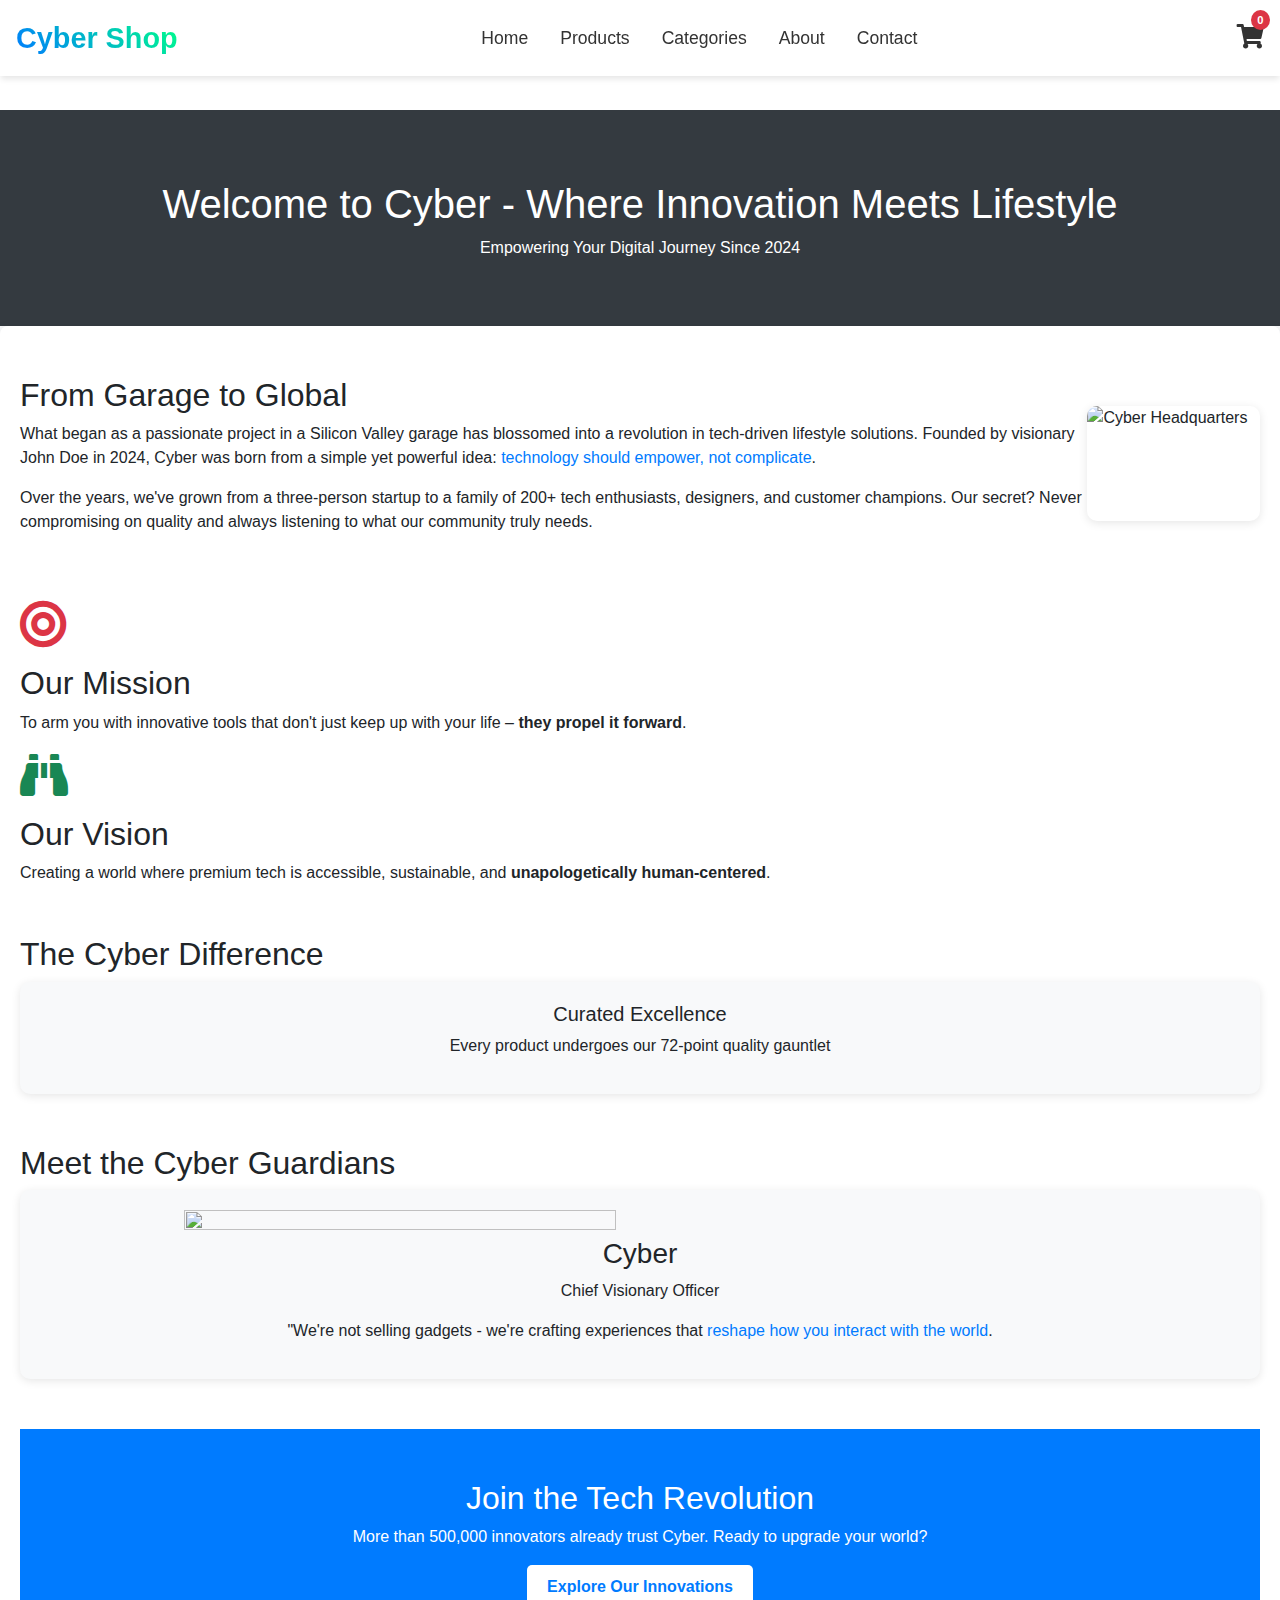
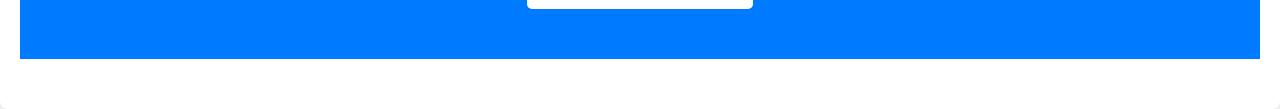
==== about.html @ f2ad91be "Initial commit" ====
<!DOCTYPE html>
<html lang="en">
  <head>
    <meta charset="UTF-8" />
    <meta name="viewport" content="width=device-width, initial-scale=1.0" />
    <title>About Us - Cyber Shop</title>
    <link
      rel="stylesheet"
      href="https://cdnjs.cloudflare.com/ajax/libs/font-awesome/5.15.4/css/all.min.css"
    />
    <link
      rel="stylesheet"
      href="https://stackpath.bootstrapcdn.com/bootstrap/5.3.0/css/bootstrap.min.css"
    />
    <link rel="stylesheet" href="style.css" />
  </head>
  <body>
    <header>
      <nav class="navbar">
        <div class="logo">
          <a href="index.html">Cyber Shop</a>
        </div>
        <ul class="nav-menu">
          <li class="nav-item">
            <a href="index.html" class="nav-link">Home</a>
          </li>
          <li class="nav-item">
            <a href="products.html" class="nav-link">Products</a>
          </li>
          <li class="nav-item">
            <a href="categories.html" class="nav-link">Categories</a>
          </li>
          <li class="nav-item">
            <a href="about.html" class="nav-link">About</a>
          </li>
          <li class="nav-item">
            <a href="contact.html" class="nav-link">Contact</a>
          </li>
        </ul>
        <div class="cart-icon">
          <a href="cart.html" class="nav-link">
            <i class="fas fa-shopping-cart"></i>
            <span class="cart-count">0</span>
          </a>
        </div>
        <div class="hamburger">
          <span class="bar"></span>
          <span class="bar"></span>
          <span class="bar"></span>
        </div>
      </nav>
    </header>

    <main class="about-container">
      <div class="about-hero">
        <h1>Welcome to Cyber - Where Innovation Meets Lifestyle</h1>
        <p>Empowering Your Digital Journey Since 2024</p>
      </div>

      <section class="about-content">
        <div class="about-story">
          <div class="text">
            <h2>From Garage to Global</h2>
            <p>
              What began as a passionate project in a Silicon Valley garage has
              blossomed into a revolution in tech-driven lifestyle solutions.
              Founded by visionary John Doe in 2024, Cyber was born from a
              simple yet powerful idea:
              <span style="color: #007bff"
                >technology should empower, not complicate</span
              >.
            </p>
            <p>
              Over the years, we've grown from a three-person startup to a
              family of 200+ tech enthusiasts, designers, and customer
              champions. Our secret? Never compromising on quality and always
              listening to what our community truly needs.
            </p>
          </div>
          <img
            src="images/img38.jpg"
            alt="Cyber Headquarters"
            width="300"
            height="200"
          />
        </div>

        <div class="mission-vision">
          <i class="fas fa-bullseye fa-3x text-danger mb-3"></i>
          <h2>Our Mission</h2>
          <p>
            To arm you with innovative tools that don't just keep up with your
            life – <strong>they propel it forward</strong>.
          </p>
          <i class="fas fa-binoculars fa-3x text-success mb-3"></i>
          <h2>Our Vision</h2>
          <p>
            Creating a world where premium tech is accessible, sustainable, and
            <strong>unapologetically human-centered</strong>.
          </p>
        </div>

        <div class="core-values">
          <h2>The Cyber Difference</h2>
          <div class="card">
            <h5>Curated Excellence</h5>
            <p>Every product undergoes our 72-point quality gauntlet</p>
          </div>
        </div>

        <div class="team-section">
          <h2>Meet the Cyber Guardians</h2>
          <div class="card">
            <img
              src="images/img37.jpg"
              alt=""
              width="60%"
              height="50%"
            />
            <h3>Cyber</h3>
            <p>Chief Visionary Officer</p>
            <p>
              "We're not selling gadgets - we're crafting experiences that
              <span style="color: #007bff"
                >reshape how you interact with the world</span
              >.
            </p>
          </div>
        </div>

        <div class="community-cta">
          <h2>Join the Tech Revolution</h2>
          <p>
            More than 500,000 innovators already trust Cyber. Ready to upgrade
            your world?
          </p>
          <a href="products.html" class="btn"
            >Explore Our Innovations</a
          >
        </div>
      </section>
    </main>
    <script src="https://code.jquery.com/jquery-3.6.0.min.js"></script>
    <script src="https://stackpath.bootstrapcdn.com/bootstrap/5.3.0/js/bootstrap.bundle.min.js"></script>
    <script src="index.js"></script>
  </body>
</html>
---- style.css ----
body {
  font-family: Arial, sans-serif;
  margin: 0;
  padding: 0;
  padding-top: 70px;
  background-color: #f8f9fa;
}

h1 {
  text-align: center;
  margin-top: 20px;
}

.product {
  display: flex;
  flex-direction: column;
  align-items: center;
  margin: 20px;
  padding: 20px;
  width: 300px; /* Set a fixed width for testing */
}

.product img {
  width: 100%;
  height: 200px;
  object-fit: cover;
  border-radius: 8px 8px 0 0;
}

.product h3 {
  margin-top: 10px;
  font-size: 1.2rem;
}

.product p {
  margin-top: 1px;
}

.product button {
  margin-top: 10px;
  padding: 5px 10px;
  background-color: #007bff;
  color: #fff;
  border: none;
  cursor: pointer;
}

.cart-item {
  display: grid;
  grid-template-columns: 100px 1fr auto auto;
  gap: 1rem;
  align-items: center;
}

.cart-item img {
  width: 100px;
  height: 100px;
  object-fit: cover;
  border-radius: 4px;
}

.cart-item h3 {
  margin-left: 10px;
}

.cart-item p {
  margin-left: 10px;
}

.cart-item button {
  margin-left: 10px;
}

.cart-total {
  text-align: right;
  margin-top: 10px;
}

#checkout-button {
  display: block;
  margin: 20px auto;
  padding: 10px 20px;
  background-color: #28a745;
  color: #fff;
  border: none;
  border-radius: 5px;
  font-size: 1.1rem;
  cursor: pointer;
  transition: background-color 0.2s;
}

#checkout-button:hover {
  background-color: #218838;
}

#checkout-button:active {
  transform: scale(0.98);
}

.navbar {
  display: flex;
  justify-content: space-between;
  align-items: center;
  padding: 1rem 1rem;
  background-color: #343a40;
  color: white;
  box-shadow: 0 4px 6px -1px rgba(0, 0, 0, 0.1);
  position: fixed;
  width: 100%;
  top: 0;
  left: 0;
  z-index: 1000;
  box-sizing: border-box;
}

.logo a {
  font-size: 1.8rem;
  font-weight: 700;
  text-decoration: none;
  background: linear-gradient(45deg, #007bff, #00ff88);
  -webkit-background-clip: text;
  background-clip: text;
  -webkit-text-fill-color: transparent;
  transition: transform 0.3s ease;
}

.logo a:hover {
  transform: scale(1.05);
}

.nav-menu {
  display: flex;
  list-style: none;
  margin: 0;
  padding: 0;
  gap: 2rem;
}

.nav-item {
  margin: 0;
  position: relative;
}

.nav-link {
  text-decoration: none;
  color: #333;
  font-weight: 500;
  font-size: 1.1rem;
  transition: all 0.3s ease;
  padding: 0.5rem 0;
}

.nav-link::after {
  content: '';
  position: absolute;
  width: 0;
  height: 2px;
  bottom: 0;
  left: 0;
  background: linear-gradient(45deg, #007bff, #00ff88);
  transition: width 0.3s ease;
}

.nav-link:hover::after {
  width: 100%;
}

.nav-link:hover {
  color: #007bff;
}

/* Cart Icon Styles */
.cart-icon {
  display: flex;
  align-items: center;
  position: relative;
  margin-left: 1rem;
}

.cart-icon i {
  font-size: 1.5rem;
  color: #333;
  transition: color 0.3s ease;
}

.cart-icon:hover i {
  color: #007bff;
}

.cart-count {
  position: absolute;
  top: -6px;
  right: -6px;
  background: #dc3545;
  color: white;
  border-radius: 50%;
  padding: 0.1rem 0.4rem;
  font-size: 0.7rem;
  font-weight: bold;
  display: flex;
  justify-content: center;
  align-items: center;
}

.hamburger {
  display: none;
  cursor: pointer;
}

.bar {
  display: block;
  width: 25px;
  height: 3px;
  margin: 5px auto;
  background-color: #333;
  transition: all 0.3s ease;
}

@media (max-width: 768px) {
  .hamburger {
    display: block;
  }

  .hamburger.active .bar:nth-child(2) {
    opacity: 0;
  }

  .hamburger.active .bar:nth-child(1) {
    transform: translateY(8px) rotate(45deg);
  }

  .hamburger.active .bar:nth-child(3) {
    transform: translateY(-8px) rotate(-45deg);
  }

  .nav-menu {
    position: fixed;
    left: -100%;
    top: 70px;
    gap: 0;
    flex-direction: column;
    background-color: rgba(255, 255, 255, 0.95);
    width: 100%;
    text-align: center;
    transition: 0.3s;
    z-index: 999;
    padding: 1rem 0;
  }

  .nav-item {
    margin: 1.5rem 0;
    padding: 0.5rem 1rem;
    text-align: center;
  }

  .nav-menu.active {
    left: 0;
  }

  .cart-icon {
    display: flex;
  }

  .cart-icon i {
    font-size: 1.5rem;
  }

  .cart-count {
    top: -10px;
    right: 0;
  }
}

/* Categories Page Styles */
.categories-container {
  padding: 100px 2rem 2rem;
  max-width: 1200px;
  margin: 0 auto;
  padding-top: 100px;
}

.category-grid {
  display: grid;
  grid-template-columns: repeat(auto-fit, minmax(300px, 1fr));
  gap: 2rem;
  padding: 2rem 0;
}

.category-card {
  background: white;
  border-radius: 12px;
  overflow: hidden;
  box-shadow: 0 4px 6px rgba(0, 0, 0, 0.1);
  transition: transform 0.3s ease;
}

.category-card:hover {
  transform: translateY(-10px);
}

.category-card img {
  width: 100%;
  height: 200px;
  object-fit: cover;
}

.category-card h2 {
  padding: 1rem;
  margin: 0;
  color: #333;
}

.category-card p {
  padding: 0 1rem;
  color: #666;
}

.category-link {
  display: block;
  padding: 1rem;
  text-align: center;
  background: #007bff;
  color: white;
  text-decoration: none;
  margin-top: 1rem;
  transition: background-color 0.3s ease;
}

.category-link:hover {
  background: #0056b3;
}

/* About Page Styles */
.about-hero {
  background: #343a40; /* Dark background for hero section */
  color: #fff;
  padding: 50px 0;
  text-align: center;
}
.about-content {
  padding: 50px 20px;
  background: #ffffff; /* White background for content */
  border-radius: 8px; /* Rounded corners for content */
  box-shadow: 0 2px 10px rgba(0, 0, 0, 0.1);
}
.about-story {
  display: flex;
  align-items: center;
  margin-bottom: 50px;
}
.about-story img {
  max-width: 100%;
  height: auto;
  border-radius: 10px;
  box-shadow: 0 2px 10px rgba(0, 0, 0, 0.1);
}
.mission-vision,
.core-values,
.team-section {
  margin-bottom: 50px;
}
.card {
  border: none;
  border-radius: 10px;
  box-shadow: 0 2px 10px rgba(0, 0, 0, 0.1);
  text-align: center;
  padding: 20px;
  background: #f8f9fa; /* Light background for cards */
}
.community-cta {
  background: #007bff; /* Consistent primary color */
  color: #fff;
  padding: 50px 20px;
  text-align: center;
}
.btn {
  background: #ffffff; /* Button background */
  color: #007bff; /* Button text color */
  padding: 10px 20px;
  border: none;
  border-radius: 5px;
  text-decoration: none;
  font-weight: bold;
}
.btn:hover {
  background: #e9ecef; /* Button hover effect */
}

/* Contact Page Styles */
.contact-container {
  max-width: 1200px;
  margin: 2rem auto;
  padding: 0 1rem;
}

.contact-container h1 {
  text-align: center;
  margin-bottom: 2rem;
  color: #333;
}

.contact-content {
  display: grid;
  grid-template-columns: 1fr 2fr;
  gap: 3rem;
  background-color: #fff;
  padding: 2rem;
  border-radius: 8px;
  box-shadow: 0 2px 10px rgba(0, 0, 0, 0.1);
}

.contact-info {
  padding: 2rem;
  background-color: #f8f9fa;
  border-radius: 8px;
}

.contact-info h2 {
  margin-bottom: 1.5rem;
  color: #333;
}

.info-item {
  display: flex;
  align-items: center;
  margin-bottom: 1.5rem;
}

.info-item i {
  font-size: 1.2rem;
  margin-right: 1rem;
  color: #007bff;
}

.contact-form {
  padding: 1rem;
}

.form-group {
  margin-bottom: 1.5rem;
}

.form-group label {
  display: block;
  margin-bottom: 0.5rem;
  color: #333;
  font-weight: 500;
}

.form-group input,
.form-group textarea {
  width: 100%;
  padding: 0.75rem;
  border: 1px solid #ddd;
  border-radius: 4px;
  font-size: 1rem;
}

.form-group textarea {
  height: 150px;
  resize: vertical;
}

.submit-btn {
  background-color: #007bff;
  color: white;
  padding: 0.75rem 1.5rem;
  border: none;
  border-radius: 4px;
  cursor: pointer;
  font-size: 1rem;
  transition: background-color 0.3s ease;
}

.submit-btn:hover {
  background-color: #0056b3;
}

/* Responsive Design */
@media (max-width: 768px) {
  .contact-content {
    grid-template-columns: 1fr;
  }

  .contact-info {
    padding: 1.5rem;
  }
  .about-story {
    flex-direction: column; /* Side by side on larger screens */
  }
  .about-story img {
    width: 300px; /* Fixed width for image */
    height: auto; /* Maintain aspect ratio */
    margin-left: 20px; /* Space between text and image */
  }
}

/* Products Page Styles */
.products-container {
  padding: 100px 2rem 2rem;
  max-width: 1200px;
  margin: 0 auto;
  padding-top: 100px;
  background-color: #f8f9fa;
  border-radius: 8px;
}

.products-container h1 {
  text-align: center;
  margin-bottom: 2rem;
  color: #333;
}

.filters {
  display: flex;
  justify-content: center;
  gap: 1rem;
  margin-bottom: 2rem;
}

.filters select {
  padding: 0.5rem;
  border: 1px solid #ddd;
  border-radius: 4px;
  background-color: white;
  cursor: pointer;
  font-size: 1rem;
}

.product-grid {
  display: grid;
  grid-template-columns: repeat(4, 1fr);
  gap: 20px;
}

@media (max-width: 768px) {
  .product-grid {
    grid-template-columns: repeat(2, 1fr);
  }
}

.product {
  background-color: #f9f9f9; /* Light background for product cards */
  border: 1px solid #ddd; /* Light border */
  border-radius: 8px; /* Rounded corners */
  box-shadow: 0 2px 5px rgba(0, 0, 0, 0.1); /* Subtle shadow */
  margin: 10px;
  padding: 10px; /* Reduced padding */
  width: calc(30% - 20px); /* Adjusted width for three products per row */
  box-sizing: border-box; /* Include padding and border in width */
  transition: transform 0.2s; /* Smooth scaling on hover */
}

.product:hover {
  transform: scale(1.05);
}

.product img {
  max-width: 100%;
  height: 150px;
  object-fit: cover;
  border-radius: 4px;
}

.product h3 {
  margin: 10px 0;
  font-size: 1.2rem;
  color: #333;
}

.product p {
  margin: 0;
  color: #555;
}

.product button {
  padding: 10px 15px;
  background-color: #007bff;
  color: white;
  border: none;
  border-radius: 5px;
  cursor: pointer;
  transition: background-color 0.3s ease;
  display: flex;
  justify-content: center;
  align-items: center;
}

.product button:hover {
  background-color: #0056b3;
}

/* Cart Page Styles */
.cart-container {
  padding: 100px 2rem 2rem;
  max-width: 800px;
  margin: 0 auto;
  background-color: #f9f9f9;
  border-radius: 8px;
  box-shadow: 0 2px 10px rgba(0, 0, 0, 0.1);
}

.cart-items {
  display: flex;
  flex-direction: column;
  gap: 1rem;
  max-height: 400px;
  overflow-y: auto;
}

.cart-item {
  display: flex;
  align-items: center;
  padding: 1rem;
  background: white;
  border-radius: 8px;
  box-shadow: 0 1px 3px rgba(0, 0, 0, 0.1);
}

.cart-item img {
  width: 80px;
  height: 80px;
  object-fit: cover;
  border-radius: 4px;
  margin-right: 1rem;
}

.cart-item h3 {
  flex: 1;
  margin: 0;
  font-size: 1.1rem;
}

.cart-item p {
  margin: 0;
  font-weight: bold;
}

.cart-item button {
  padding: 0.5rem 1rem;
  background-color: #dc3545;
  color: white;
  border: none;
  border-radius: 4px;
  cursor: pointer;
  transition: background-color 0.3s ease;
}

.cart-item button:hover {
  background-color: #c82333;
}

.cart-summary {
  margin-top: 2rem;
  padding: 1rem;
  background: white;
  border-radius: 8px;
  box-shadow: 0 1px 3px rgba(0, 0, 0, 0.1);
}

.cart-summary .subtotal,
.cart-summary .tax,
.cart-summary .total {
  display: flex;
  justify-content: space-between;
  padding: 0.5rem 0;
}

.cart-summary .total {
  font-weight: bold;
  font-size: 1.2rem;
  border-top: 2px solid #eee;
  margin-top: 1rem;
  padding-top: 1rem;
}

#checkout-button {
  width: 100%;
  padding: 1rem;
  background: #007bff;
  color: white;
  border: none;
  border-radius: 4px;
  font-size: 1.1rem;
  cursor: pointer;
  transition: background-color 0.3s ease;
  margin-top: 1rem;
}

#checkout-button:hover {
  background: #0056b3;
}

/* Responsive Design */
@media (max-width: 768px) {
  .product-grid {
    grid-template-columns: repeat(2, 1fr);
  }

  .cart-item {
    grid-template-columns: 1fr;
    text-align: center;
    gap: 1rem;
  }

  .filters {
    flex-direction: column;
  }
}

@media (max-width: 480px) {
  .product-grid {
    grid-template-columns: 1fr;
  }
}

/* Navbar Styles */
.navbar {
  display: flex;
  justify-content: space-between;
  align-items: center;
  padding: 1rem 1rem;
  background-color: #fff;
  color: white;
  box-shadow: 0 4px 6px -1px rgba(0, 0, 0, 0.1);
  position: fixed;
  width: 100%;
  top: 0;
  left: 0;
  z-index: 1000;
  box-sizing: border-box;
}

.hamburger {
  display: none;
  cursor: pointer;
}

.cart-icon {
  display: flex;
  align-items: center;
  position: relative;
  margin-left: 1rem;
}

.bar {
  display: block;
  width: 25px;
  height: 3px;
  margin: 5px auto;
  background-color: #333;
  transition: all 0.3s ease;
}

/* Responsive Styles */
@media (max-width: 768px) {
  .navbar {
    flex-direction: row;
    justify-content: space-between;
  }

  .hamburger {
    display: block;
  }

  .nav-menu {
    display: none;
    flex-direction: column;
    position: absolute;
    top: 70px;
    left: 0;
    width: 100%;
    background-color: rgba(255, 255, 255, 0.95);
    z-index: 999;
    transition: left 0.3s ease;
    padding: 1rem 0;
  }

  .nav-menu.active {
    display: flex;
    left: 0;
  }

  .cart-icon {
    margin-left: 0;
  }
}

.cart-item-grid {
  display: grid;
  grid-template-columns: repeat(2, 1fr);
  gap: 20px;
  margin: 20px 0;
}

.cart-item {
  border: 1px solid #ccc;
  padding: 10px;
  border-radius: 5px;
  background-color: #f9f9f9;
}

/* Responsive adjustments */
@media (max-width: 768px) {
  .cart-item-grid {
    grid-template-columns: 1fr;
  }
}

/* Style for the View Product button */
.view-product-button {
  padding: 8px 12px;
  background-color: #007bff;
  color: #fff;
  border: none;
  border-radius: 5px;
  cursor: pointer;
  transition: background-color 0.3s ease;
  text-align: center;
  text-decoration: none;
}

/* Hover effect */
.view-product-button:hover {
  background-color: #0056b3;
}

/* Active effect */
.view-product-button:active {
  transform: scale(0.98);
}

/* Style for the button container */
.button-container {
  display: flex;
  gap: 10px;
  justify-content: center;
  margin-top: 10px;
}

/* Existing styles for the Add to Cart button */
.add-to-cart-button {
  padding: 8px 12px;
  background-color: #28a745;
  color: #fff;
  border: none;
  border-radius: 5px;
  cursor: pointer;
  transition: background-color 0.3s ease;
}

/* Hover effect for Add to Cart button */
.add-to-cart-button:hover {
  background-color: #218838;
}

/* Active effect for Add to Cart button */
.add-to-cart-button:active {
  transform: scale(0.98);
}

/* Modal Styles */
.modal {
  display: none;
  position: fixed;
  z-index: 1001;
  left: 0;
  top: 0;
  width: 100%;
  height: 100%;
  overflow: auto;
  background-color: rgba(0, 0, 0, 0.5);
}

.modal-content {
  background-color: white;
  margin: 10% auto;
  padding: 20px;
  border-radius: 8px;
  max-width: 600px;
  width: 90%;
  box-shadow: 0 4px 8px rgba(0, 0, 0, 0.2);
  position: relative;
}

.close-modal {
  position: absolute;
  top: 10px;
  right: 15px;
  font-size: 24px;
  font-weight: bold;
  cursor: pointer;
  color: #333;
}

.close-modal:hover {
  color: #007bff;
}

#modal-product-image {
  width: 100%;
  max-height: 300px;
  object-fit: cover;
  border-radius: 8px;
}

#modal-product-name {
  margin-top: 1rem;
  font-size: 1.5rem;
  color: #333;
}

#modal-product-description {
  margin-top: 0.5rem;
  color: #666;
}

#modal-product-price {
  margin-top: 0.5rem;
  font-size: 1.2rem;
  font-weight: bold;
  color: #007bff;
}

#add-to-cart-modal {
  width: 100%;
  padding: 0.75rem;
  background-color: #28a745;
  color: white;
  border: none;
  border-radius: 4px;
  cursor: pointer;
  font-size: 1rem;
  transition: background-color 0.3s ease;
}

#add-to-cart-modal:hover {
  background-color: #218838;
}

/* Style for the product list container */
#product-list {
  display: flex;
  flex-wrap: wrap;
  justify-content: space-between;
  margin: 20px;
}

#product-price {
  display: flex;
  justify-content: center;
  align-items: center;
  font-weight: bold;
  font-size: 1.5rem;
  color: #555;
}

/* Style for each product card */
.product {
  background-color: #f9f9f9; /* Light background for product cards */
  border: 1px solid #ddd; /* Light border */
  border-radius: 8px; /* Rounded corners */
  box-shadow: 0 2px 5px rgba(0, 0, 0, 0.1); /* Subtle shadow */
  margin: 10px;
  padding: 10px; /* Reduced padding */
  width: calc(30% - 20px); /* Adjusted width for three products per row */
  box-sizing: border-box; /* Include padding and border in width */
  transition: transform 0.2s; /* Smooth scaling on hover */
}

/* Hover effect for product cards */
.product:hover {
  transform: scale(1.05); /* Slightly enlarge on hover */
}

/* Style for product images */
.product img {
  max-width: 100%; /* Responsive image */
  height: 200px; /* Set a specific height for the images */
  object-fit: cover; /* Maintain aspect ratio and cover the area */
  border-radius: 4px; /* Rounded corners for images */
}

/* Style for product name */
.product h3 {
  font-size: 1em; /* Larger font size for product name */
  margin: 10px 0; /* Margin for spacing */
}

/* Style for product description */
.product p {
  font-size: 1.5rem;
  color: #555;
  font-weight: bold;
}

/* Style for buttons container */
.product .button-container {
  display: flex; /* Use flexbox to align buttons in a row */
  justify-content: space-between; /* Space between buttons */
  margin-top: 10px; /* Margin for spacing */
}

/* Style for buttons */
.product button {
  background-color: #007bff; /* Bootstrap primary color */
  color: white; /* White text */
  border: none; /* No border */
  border-radius: 4px; /* Rounded corners */
  font-size: 1rem;
  padding: 10px 15px; /* Padding for buttons */
  cursor: pointer; /* Pointer cursor on hover */
  transition: background-color 0.3s; /* Smooth background color transition */
  flex: 1; /* Allow buttons to grow equally */
  margin-right: 5px; /* Space between buttons */
}

/* Remove margin from the last button */
.product button:last-child {
  margin-right: 0; /* No margin for the last button */
}

/* Hover effect for buttons */
.product button:hover {
  background-color: #0056b3; /* Darker blue on hover */
}

/* Ensure the product cards are responsive */
@media (max-width: 768px) {
  .product {
    width: calc(50% - 20px); /* Two products per row on smaller screens */
  }
}

@media (max-width: 480px) {
  .product {
    width: calc(100% - 20px); /* One product per row on very small screens */
  }
}

/* Styles for the View Product page */
.product-view-container {
  display: flex;
  justify-content: center;
  align-items: center;
  padding: 20px;
  margin-top: 80px; /* Adjust for fixed navbar */
}

.product-details {
  max-width: 600px;
  border: 1px solid #ccc;
  border-radius: 8px;
  padding: 20px;
  background-color: #f9f9f9;
  box-shadow: 0 4px 8px rgba(0, 0, 0, 0.1);
  text-align: center;
}

.product-details img {
  max-width: 100%;
  height: auto;
  border-radius: 8px;
}

.product-details h2 {
  font-size: 24px;
  margin: 15px 0;
}

.product-details p {
  font-size: 1rem;
  margin: 10px 0;
  text-align: left;
  font-family: ui-sans-serif;
}

.product-details button {
  padding: 10px 15px;
  background-color: #007bff;
  color: #fff;
  font-size: 1rem;
  border: none;
  border-radius: 5px;
  cursor: pointer;
  transition: background-color 0.3s ease;
}

.product-details button:hover {
  background-color: #0056b3;
}

/* General body styles */
body {
  font-family: Arial, sans-serif;
  background-color: #f8f9fa;
}

/* Product grid styles */
.product-grid {
  display: flex;
  flex-wrap: wrap;
  justify-content: space-between;
  margin: 20px;
}

/* Existing styles for product items */
.product-item {
  border: 1px solid #ddd;
  border-radius: 5px;
  padding: 10px;
  margin: 10px;
  text-align: center;
  background-color: white;
  flex: 1 1 calc(33.333% - 20px);
  max-width: 300px;
  box-shadow: 0 2px 5px rgba(0, 0, 0, 0.1);
  transition: transform 0.2s;
}

.product-item p {
  display: flex;
  justify-content: center;
  align-items: center;
  font-size: 1.2rem;
  font-weight: bold;
  color: #555;
}
.product-item img {
  width: 100%;
  height: auto;
  border-radius: 5px;
}

.button-container {
  margin-top: 10px;
}

.button-container button {
  background-color: #007bff;
  color: white;
  border: none;
  padding: 10px 15px;
  border-radius: 5px;
  cursor: pointer;
  transition: background-color 0.3s;
}

.button-container button:hover {
  background-color: #0056b3;
}

/* Header styles */
header {
  background-color: white;
  padding: 20px;
  text-align: center;
}

/* Add this CSS to style the search bar */
.search-container {
    margin: 20px 0;
    text-align: center; /* Center the search bar */
}

#search-input {
    width: 300px; /* Set a width for the search bar */
    padding: 10px; /* Add some padding */
    border: 1px solid #ccc; /* Add a border */
    border-radius: 5px; /* Round the corners */
    font-size: 16px; /* Increase font size */
}

#search-input:focus {
    border-color: #007bff; /* Change border color on focus */
    outline: none; /* Remove default outline */
}
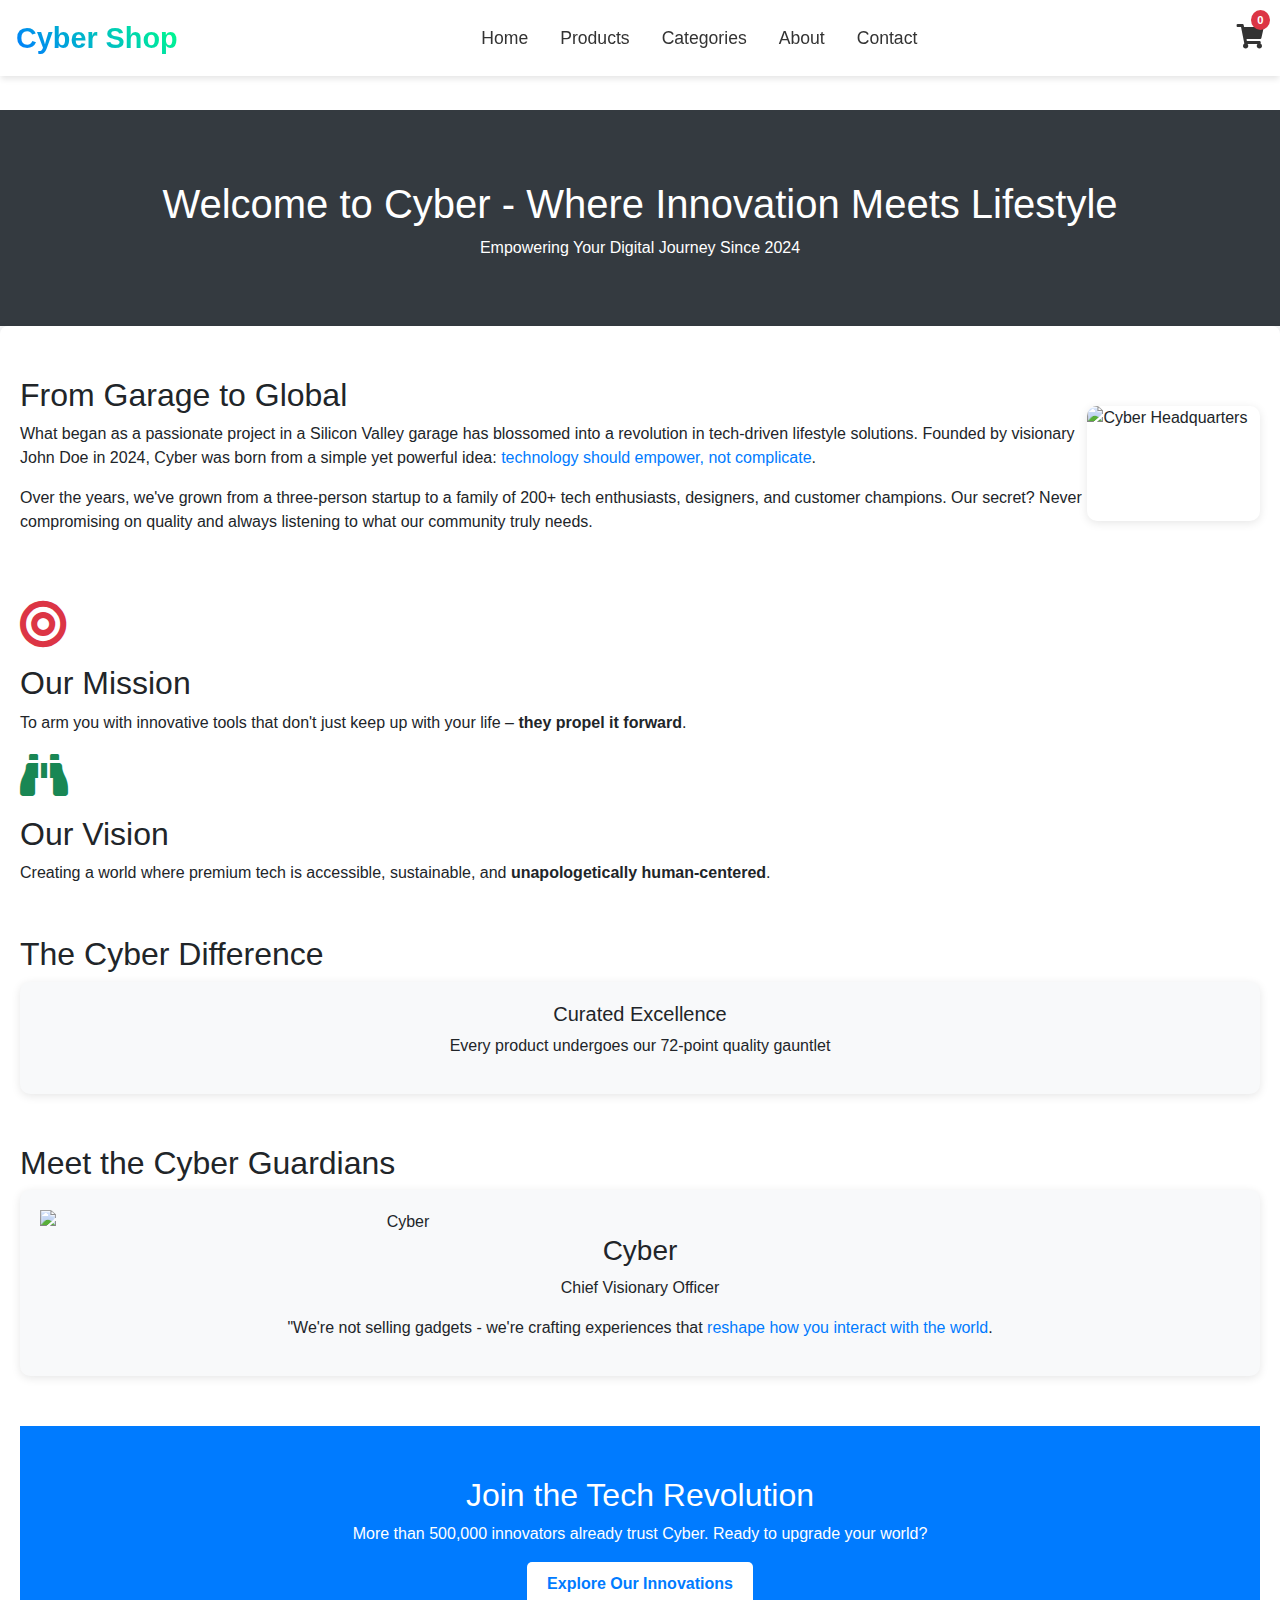
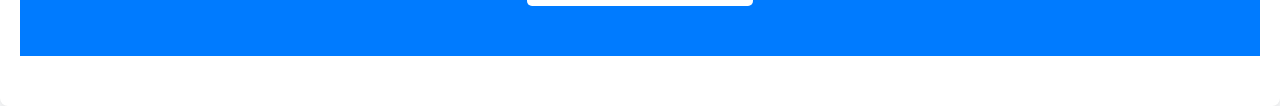
==== commit aa097167: "Fix image url" ====
--- a/about.html
+++ b/about.html
@@ -78,7 +78,7 @@
             </p>
           </div>
           <img
-            src="images/img38.jpg"
+            src="https://i.pinimg.com/736x/bf/35/cf/bf35cfd7c966b2d24ab78ecbdb86c47e.jpg"
             alt="Cyber Headquarters"
             width="300"
             height="200"
@@ -112,8 +112,8 @@
           <h2>Meet the Cyber Guardians</h2>
           <div class="card">
             <img
-              src="images/img37.jpg"
-              alt=""
+              src="https://i.pinimg.com/736x/67/eb/28/67eb28e989c6b1d208152e0a3b025a99.jpg"
+              alt="Cyber"
               width="60%"
               height="50%"
             />
